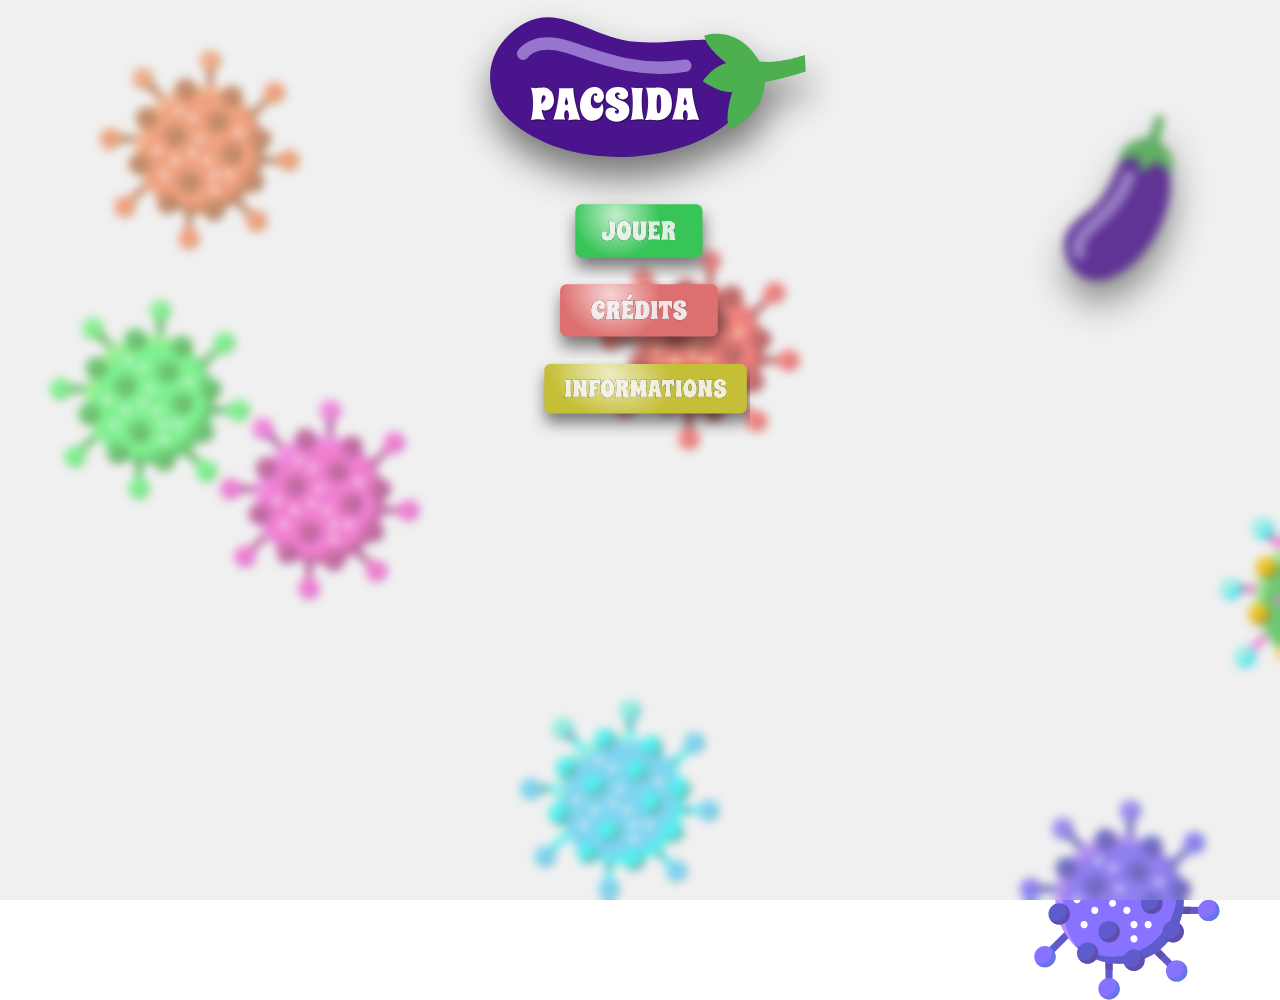
==== index.html @ 89eb6797 "Adding linkedin on credits" ====
<!DOCTYPE html>
<html lang="en">

<head>
    <meta charset="UTF-8" />
    <meta http-equiv="X-UA-Compatible" content="IE=edge" />
    <meta name="viewport" content="width=device-width, initial-scale=1.0" />
    <title>Nuit de l'info 2022</title>
    <script src="scripts/main.js" type="module" defer></script>
    <link rel="stylesheet" href="styles/main.css" />
    <link rel="shortcut icon" type="image/x-icon" href="assets/icon.ico" />
</head>

<div id="background"></div>
<div id="fond"></div>
<img class="imgBack" id="img1" src="assets/ghosts/1.svg"></img>
<img class="imgBack" id="img2" src="assets/ghosts/2.svg"></img>
<img class="imgBack" id="img3" src="assets/ghosts/3.svg"></img>
<img class="imgBack" id="img4" src="assets/ghosts/4.svg"></img>
<img class="imgBack" id="img5" src="assets/ghosts/5.svg"></img>
<img class="imgBack" id="img6" src="assets/ghosts/6.svg"></img>
<img class="imgBack" id="img7" src="assets/ghosts/7.svg"></img>
<img class="imgBack" id="img8" src="assets/ghosts/8.svg"></img>
<img class="imgBack" id="img9" src="assets/pacman.svg"></img>
<div class="capote-container">
    <img class="capote" src="./assets/capoteMenu.svg"></img>
    <img class="capote" src="./assets/capoteMenu.svg"></img>
    <img class="capote" src="./assets/capoteMenu.svg"></img>
</div>
<div class="capote-container second">
    <img class="capote" src="./assets/capoteMenu.svg"></img>
    <img class="capote" src="./assets/capoteMenu.svg"></img>
    <img class="capote" src="./assets/capoteMenu.svg"></img>
</div>
<div id="modal" class="modal">
    <div class="modal-content">
        <div class="modal-header">
            <h2>Modal Header</h2>
            <span class="close" id="close">&times;</span>
        </div>
        <div class="modal-body">
            <p>Some text in the Modal Body</p>
        </div>
    </div>
</div>
<div class="content">
    <canvas id="canvas" width="992" height="672" style="display: none"></canvas>
    <div class="buttons">
        <img src="./assets/menuTitle.svg" id="gameName" />
        <button id="start"></button>
        <button id="settings"></button>
        <button id="infos"></button>
    </div>
</div>
<div class="hidden-images">
    <div id="mobs">
        <img id="sida" src="assets/ghosts/1.svg" />
        <img id="hepatiteB" src="assets/ghosts/2.svg" />
        <img id="herpes" src="assets/ghosts/3.svg" />
        <img id="chlamydiose" src="assets/ghosts/4.svg" />
        <img id="gonorrhee" src="assets/ghosts/5.svg" />
        <img id="syphilis" src="assets/ghosts/6.svg" />
        <img id="papillomavirus" src="assets/ghosts/7.svg" />
    </div>
    <img id="pacman" src="assets/pacman.svg" />
    <img id="wall" src="assets/wall.svg" />
    <img id="emptyCase" src="assets/emptyCase.svg" />
    <img id="pacGum" src="assets/pacGum.svg" />
    <img id="pacmanCapote" src="assets/pacmanCapote.svg" />
</div>
</body>

</html>
---- styles/main.css ----
@font-face {
    font-family: "Main font";
    src: url("../assets/fonts/Inter-VariableFont_slnt,wght.ttf") format("truetype");
}

body,
html {
    height: 100vh;
    width: 100vw;
    overflow-x: hidden;
}

* {
    font-family: "Main font";
}

.hidden-images {
    display: none;
}

#canvas {
    border-radius: 15px;
    background-color: #ede498;
    margin-top: 50px;
}

.content {
    display: flex;
    align-items: center;
    justify-content: center;
    flex-direction: column;
    gap: 2rem;
}

button {
    background-size: cover;
    border: none;
    background-repeat: no-repeat;
    transition: transform 0.2s;
}

button:hover {
    transform: scale(1.1);
}

body {
    margin: 0;
}

.buttons {
    display: flex;
    justify-content: center;
    align-items: center;
    flex-flow: column;
}

img {
    width: 400px;
    margin-bottom: -50px;
}

#start {
    background-image: url("../assets/playButton.svg");
    width: 160px;
    height: 80px;
}

#infos {
    background-image: url("../assets/informationButton.svg");
    width: 220px;
    height: 80px;
}

#settings {
    background-image: url("../assets/settingsButton.svg");
    width: 190px;
    height: 80px;
}

button {
    background-color: transparent;
}

#background {
    opacity: 0;
    z-index: -1;
    height: 100vh;
    width: 100vw;
    background-color: #41414198;
    position: absolute;
    top: 0;
    left: 0;
    transition: opacity 0.2s, z-index 0.2s;
}

#background.show {
    opacity: 1;
    z-index: 1;
}

/* modal */
.modal {
    opacity: 0;
    z-index: -1;
    position: absolute;
    top: -100px;
    left: 50%;
    transform: translate(-50%, 0%);
    border-radius: 15px;
    border: 2px solid #C5BF38;
    background-color: white;
    padding: 2rem;
    display: flex;
    flex-direction: column;
    align-items: center;
    justify-content: center;
    gap: 2rem;
    width: 60vw;
    transition: opacity 0.8s, z-index 0.2s, top 0.8s;
}

.modal-content {
    display: flex;
    flex-direction: column;
    align-items: center;
    justify-content: center;
    gap: 1rem;
}

.modal-header {
    display: flex;
    justify-content: space-between;
    align-items: center;
    width: 100%;
    position: relative;
}

.close {
    width: 30px;
    height: 30px;
    background-color: transparent;
    border: none;
    cursor: pointer;
    position: absolute;
    top: 0;
    right: 0;
    font-size: 3rem;
}

.modal.show {
    opacity: 1;
    z-index: 3;
    top: 150px;
}

.capote {
    width: 50px;
    position: relative;
    transition: left 0.8s;
}

.capote:nth-child(1) {
    left: -50px;
}

.capote:nth-child(2) {
    left: -100px;
}

.capote:nth-child(3) {
    left: -150px;
}

.capote.active {
    left: 0;
}

.capote-container {
    transform: rotate(90deg);
    transform-origin: top left;
    display: flex;
    position: absolute;
    top: 0;
    left: 30%;
    z-index: 2;
}

.capote-container.second {
    left: 75%;
}

.imgBack {
    position: absolute;
    top: 0;
    left: 0;
    width: 200px;
    z-index: -2;
}

#fond {
    backdrop-filter: blur(5px);
    background-color: rgba(182, 182, 182, 0.2);
    position: absolute;
    width: 100vw;
    height: 100vh;
    z-index: -1;
}

#img1 {
    top: 50px;
    left: 100px;
    animation-delay: -50ms;
}

#img2 {
    top: 300px;
    left: 50px;
    animation-delay: 5000ms;
}

#img3 {
    top: 250px;
    left: 600px;
    animation-delay: -1240ms;
}

#img4 {
    top: 400px;
    left: 220px;
    animation-delay: 1000ms;
}

#img5 {
    top: 800px;
    left: 1020px;
    animation-delay: 1000ms;
}

#img6 {
    top: 500px;
    left: 1220px;
    animation-delay: 1000ms;
}

#img7 {
    top: 700px;
    left: 520px;
    animation-delay: 1000ms;
}

#img8 {
    top: 200px;
    left: 1420px;
    animation-delay: 1000ms;
}

#img9 {
    top: 100px;
    left: 1020px;
    animation-delay: 1000ms;
}



.imgBack {
    animation: moove 22s linear infinite;
    transform-origin: 50% 50%
}

@keyframes moove {
    0% {
        transform: translateX(-50px)
    }

    25% {
        transform: translateY(100px)
    }

    50% {
        transform: translateX(100px)
    }

    75% {
        transform: translateY(-100px)
    }

    100% {
        transform: translateX(-50px)
    }
}
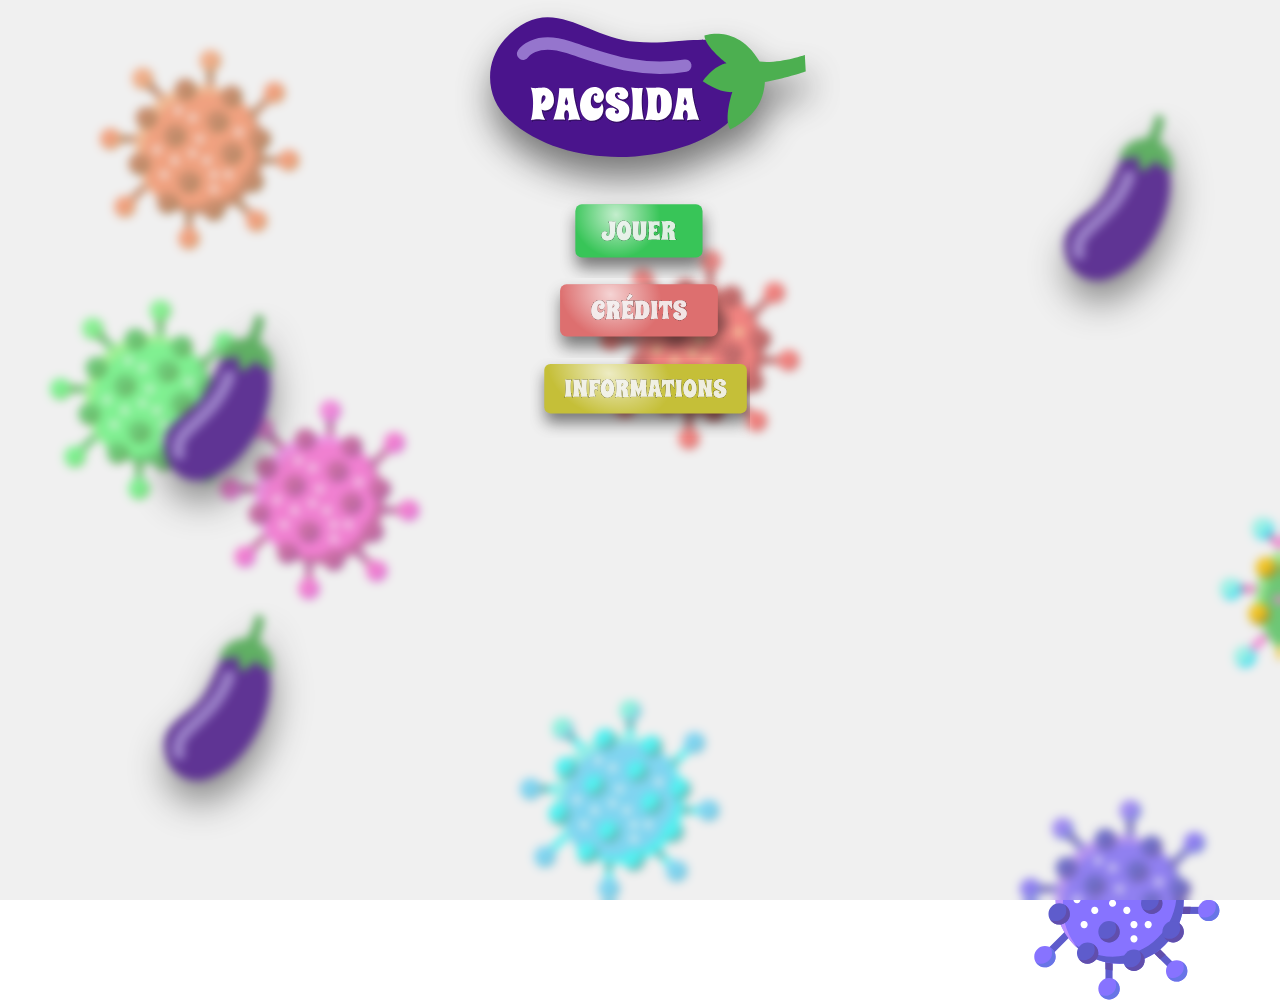
==== commit f5354fcc: "Solving conflicts" ====
--- a/index.html
+++ b/index.html
@@ -22,6 +22,9 @@
 <img class="imgBack" id="img7" src="assets/ghosts/7.svg"></img>
 <img class="imgBack" id="img8" src="assets/ghosts/8.svg"></img>
 <img class="imgBack" id="img9" src="assets/pacman.svg"></img>
+<img class="imgBack" id="img10" src="assets/pacman.svg"></img>
+<img class="imgBack" id="img11" src="assets/pacman.svg"></img>
+<img class="imgBack" id="img12" src="assets/pacman.svg"></img>
 <div class="capote-container">
     <img class="capote" src="./assets/capoteMenu.svg"></img>
     <img class="capote" src="./assets/capoteMenu.svg"></img>
--- a/styles/main.css
+++ b/styles/main.css
@@ -1,290 +1,307 @@
 @font-face {
-    font-family: "Main font";
-    src: url("../assets/fonts/Inter-VariableFont_slnt,wght.ttf") format("truetype");
+  font-family: "Main font";
+  src: url("../assets/fonts/Inter-VariableFont_slnt,wght.ttf")
+    format("truetype");
 }
 
 body,
 html {
-    height: 100vh;
-    width: 100vw;
-    overflow-x: hidden;
+  height: 100vh;
+  width: 100vw;
+  overflow-x: hidden;
 }
 
 * {
-    font-family: "Main font";
+  font-family: "Main font";
 }
 
 .hidden-images {
-    display: none;
+  display: none;
 }
 
 #canvas {
-    border-radius: 15px;
-    background-color: #ede498;
-    margin-top: 50px;
+  border-radius: 15px;
+  background-color: #ede498;
+  margin-top: 50px;
 }
 
 .content {
-    display: flex;
-    align-items: center;
-    justify-content: center;
-    flex-direction: column;
-    gap: 2rem;
+  display: flex;
+  align-items: center;
+  justify-content: center;
+  flex-direction: column;
+  gap: 2rem;
 }
 
 button {
-    background-size: cover;
-    border: none;
-    background-repeat: no-repeat;
-    transition: transform 0.2s;
+  background-size: cover;
+  border: none;
+  background-repeat: no-repeat;
+  transition: transform 0.2s;
 }
 
 button:hover {
-    transform: scale(1.1);
+  transform: scale(1.1);
 }
 
 body {
-    margin: 0;
+  margin: 0;
 }
 
 .buttons {
-    display: flex;
-    justify-content: center;
-    align-items: center;
-    flex-flow: column;
+  display: flex;
+  justify-content: center;
+  align-items: center;
+  flex-flow: column;
 }
 
 img {
-    width: 400px;
-    margin-bottom: -50px;
+  width: 400px;
+  margin-bottom: -50px;
 }
 
 #start {
-    background-image: url("../assets/playButton.svg");
-    width: 160px;
-    height: 80px;
+  background-image: url("../assets/playButton.svg");
+  width: 160px;
+  height: 80px;
 }
 
 #infos {
-    background-image: url("../assets/informationButton.svg");
-    width: 220px;
-    height: 80px;
+  background-image: url("../assets/informationButton.svg");
+  width: 220px;
+  height: 80px;
 }
 
 #settings {
-    background-image: url("../assets/settingsButton.svg");
-    width: 190px;
-    height: 80px;
+  background-image: url("../assets/settingsButton.svg");
+  width: 190px;
+  height: 80px;
 }
 
 button {
-    background-color: transparent;
+  background-color: transparent;
 }
 
 #background {
-    opacity: 0;
-    z-index: -1;
-    height: 100vh;
-    width: 100vw;
-    background-color: #41414198;
-    position: absolute;
-    top: 0;
-    left: 0;
-    transition: opacity 0.2s, z-index 0.2s;
+  opacity: 0;
+  z-index: -1;
+  height: 100vh;
+  width: 100vw;
+  background-color: #41414198;
+  position: absolute;
+  top: 0;
+  left: 0;
+  transition: opacity 0.2s, z-index 0.2s;
 }
 
 #background.show {
-    opacity: 1;
-    z-index: 1;
+  opacity: 1;
+  z-index: 1;
 }
 
 /* modal */
 .modal {
-    opacity: 0;
-    z-index: -1;
-    position: absolute;
-    top: -100px;
-    left: 50%;
-    transform: translate(-50%, 0%);
-    border-radius: 15px;
-    border: 2px solid #C5BF38;
-    background-color: white;
-    padding: 2rem;
-    display: flex;
-    flex-direction: column;
-    align-items: center;
-    justify-content: center;
-    gap: 2rem;
-    width: 60vw;
-    transition: opacity 0.8s, z-index 0.2s, top 0.8s;
+  opacity: 0;
+  z-index: -1;
+  position: absolute;
+  top: -100px;
+  left: 50%;
+  transform: translate(-50%, 0%);
+  border-radius: 15px;
+  border: 2px solid #c5bf38;
+  background-color: white;
+  padding: 2rem;
+  display: flex;
+  flex-direction: column;
+  align-items: center;
+  justify-content: center;
+  gap: 2rem;
+  width: 60vw;
+  transition: opacity 0.8s, z-index 0.2s, top 0.8s;
 }
 
 .modal-content {
-    display: flex;
-    flex-direction: column;
-    align-items: center;
-    justify-content: center;
-    gap: 1rem;
+  display: flex;
+  flex-direction: column;
+  align-items: center;
+  justify-content: center;
+  gap: 1rem;
 }
 
 .modal-header {
-    display: flex;
-    justify-content: space-between;
-    align-items: center;
-    width: 100%;
-    position: relative;
+  display: flex;
+  justify-content: space-between;
+  align-items: center;
+  width: 100%;
+  position: relative;
 }
 
 .close {
-    width: 30px;
-    height: 30px;
-    background-color: transparent;
-    border: none;
-    cursor: pointer;
-    position: absolute;
-    top: 0;
-    right: 0;
-    font-size: 3rem;
+  width: 30px;
+  height: 30px;
+  background-color: transparent;
+  border: none;
+  cursor: pointer;
+  position: absolute;
+  top: 0;
+  right: 0;
+  font-size: 3rem;
 }
 
 .modal.show {
-    opacity: 1;
-    z-index: 3;
-    top: 150px;
+  opacity: 1;
+  z-index: 3;
+  top: 150px;
 }
 
 .capote {
-    width: 50px;
-    position: relative;
-    transition: left 0.8s;
+  width: 50px;
+  position: relative;
+  transition: left 0.8s;
 }
 
 .capote:nth-child(1) {
-    left: -50px;
+  left: -50px;
 }
 
 .capote:nth-child(2) {
-    left: -100px;
+  left: -100px;
 }
 
 .capote:nth-child(3) {
-    left: -150px;
+  left: -150px;
 }
 
 .capote.active {
-    left: 0;
+  left: 0;
 }
 
 .capote-container {
-    transform: rotate(90deg);
-    transform-origin: top left;
-    display: flex;
-    position: absolute;
-    top: 0;
-    left: 30%;
-    z-index: 2;
+  transform: rotate(90deg);
+  transform-origin: top left;
+  display: flex;
+  position: absolute;
+  top: 0;
+  left: 30%;
+  z-index: 2;
 }
 
 .capote-container.second {
-    left: 75%;
+  left: 75%;
 }
 
 .imgBack {
-    position: absolute;
-    top: 0;
-    left: 0;
-    width: 200px;
-    z-index: -2;
+  position: absolute;
+  top: 0;
+  left: 0;
+  width: 200px;
+  z-index: -2;
 }
 
 #fond {
-    backdrop-filter: blur(5px);
-    background-color: rgba(182, 182, 182, 0.2);
-    position: absolute;
-    width: 100vw;
-    height: 100vh;
-    z-index: -1;
+  backdrop-filter: blur(5px);
+  background-color: rgba(182, 182, 182, 0.2);
+  position: absolute;
+  width: 100vw;
+  height: 100vh;
+  z-index: -1;
 }
 
 #img1 {
-    top: 50px;
-    left: 100px;
-    animation-delay: -50ms;
+  top: 50px;
+  left: 100px;
+  animation-delay: -50ms;
 }
 
 #img2 {
-    top: 300px;
-    left: 50px;
-    animation-delay: 5000ms;
+  top: 300px;
+  left: 50px;
+  animation-delay: 5000ms;
 }
 
 #img3 {
-    top: 250px;
-    left: 600px;
-    animation-delay: -1240ms;
+  top: 250px;
+  left: 600px;
+  animation-delay: -1240ms;
 }
 
 #img4 {
-    top: 400px;
-    left: 220px;
-    animation-delay: 1000ms;
+  top: 400px;
+  left: 220px;
+  animation-delay: 1000ms;
 }
 
 #img5 {
-    top: 800px;
-    left: 1020px;
-    animation-delay: 1000ms;
+  top: 800px;
+  left: 1020px;
+  animation-delay: 1000ms;
 }
 
 #img6 {
-    top: 500px;
-    left: 1220px;
-    animation-delay: 1000ms;
+  top: 500px;
+  left: 1220px;
+  animation-delay: 1000ms;
 }
 
 #img7 {
-    top: 700px;
-    left: 520px;
-    animation-delay: 1000ms;
+  top: 700px;
+  left: 520px;
+  animation-delay: 1000ms;
 }
 
 #img8 {
-    top: 200px;
-    left: 1420px;
-    animation-delay: 1000ms;
+  top: 200px;
+  left: 1420px;
+  animation-delay: 1000ms;
 }
 
 #img9 {
-    top: 100px;
-    left: 1020px;
-    animation-delay: 1000ms;
-}
-
-
+  top: 100px;
+  left: 1020px;
+  animation-delay: 1000ms;
+}
+
+#img10 {
+  top: 600px;
+  left: 120px;
+  animation-delay: 1000ms;
+}
+
+#img11 {
+  top: 20px;
+  left: 2020px;
+  animation-delay: 1000ms;
+}
+
+#img12 {
+  top: 300px;
+  left: 120px;
+  animation-delay: 1000ms;
+}
 
 .imgBack {
-    animation: moove 22s linear infinite;
-    transform-origin: 50% 50%
+  animation: moove 22s linear infinite;
+  transform-origin: 50% 50%;
 }
 
 @keyframes moove {
-    0% {
-        transform: translateX(-50px)
-    }
-
-    25% {
-        transform: translateY(100px)
-    }
-
-    50% {
-        transform: translateX(100px)
-    }
-
-    75% {
-        transform: translateY(-100px)
-    }
-
-    100% {
-        transform: translateX(-50px)
-    }
-}+  0% {
+    transform: translateX(-50px);
+  }
+
+  25% {
+    transform: translateY(100px);
+  }
+
+  50% {
+    transform: translateX(100px);
+  }
+
+  75% {
+    transform: translateY(-100px);
+  }
+
+  100% {
+    transform: translateX(-50px);
+  }
+}
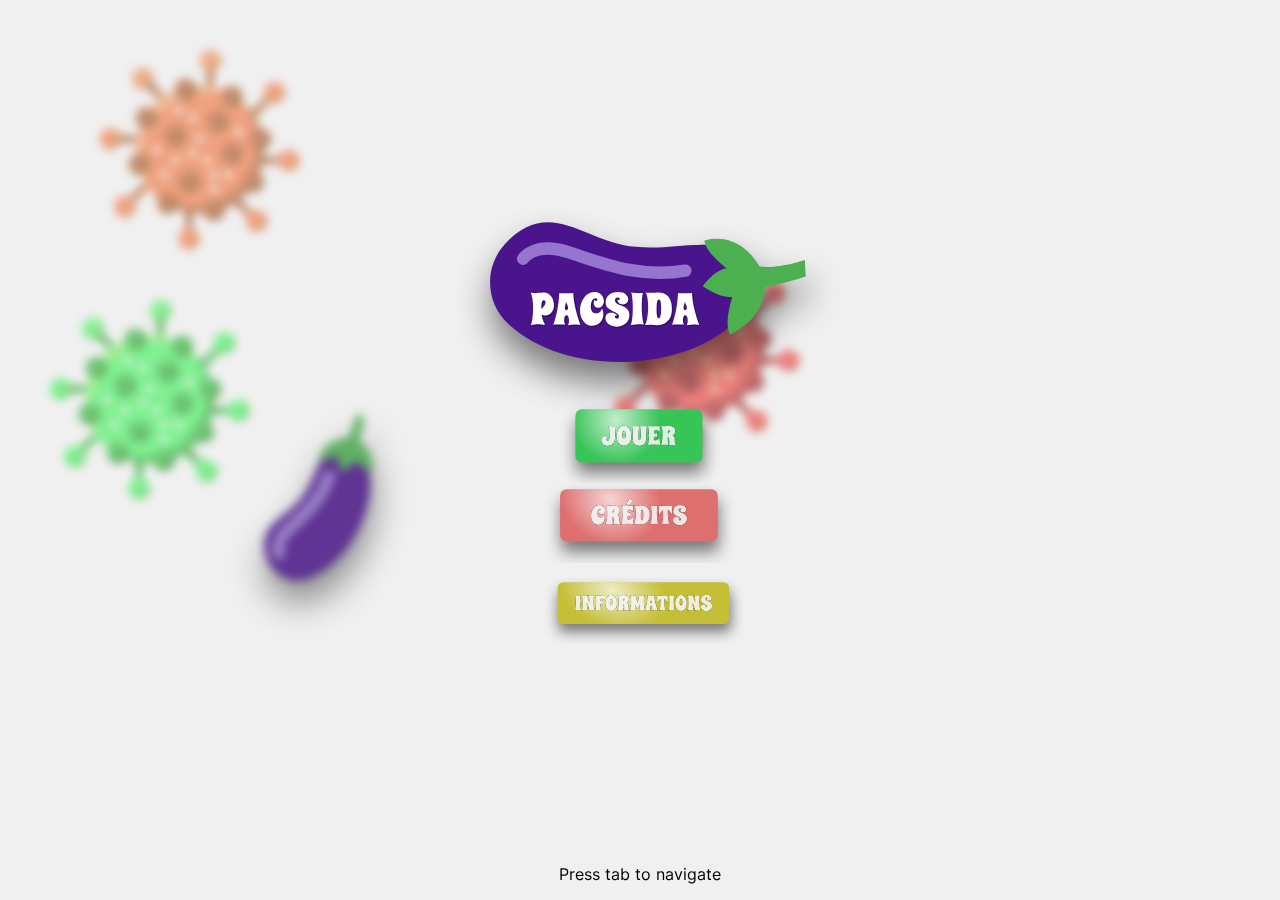
==== commit d40a2cf6: "upgrade for everyone" ====
--- a/index.html
+++ b/index.html
@@ -8,69 +8,66 @@
     <title>Nuit de l'info 2022</title>
     <script src="scripts/main.js" type="module" defer></script>
     <link rel="stylesheet" href="styles/main.css" />
-    <link rel="shortcut icon" type="image/x-icon" href="assets/icon.ico" />
 </head>
 
-<div id="background"></div>
-<div id="fond"></div>
-<img class="imgBack" id="img1" src="assets/ghosts/1.svg"></img>
-<img class="imgBack" id="img2" src="assets/ghosts/2.svg"></img>
-<img class="imgBack" id="img3" src="assets/ghosts/3.svg"></img>
-<img class="imgBack" id="img4" src="assets/ghosts/4.svg"></img>
-<img class="imgBack" id="img5" src="assets/ghosts/5.svg"></img>
-<img class="imgBack" id="img6" src="assets/ghosts/6.svg"></img>
-<img class="imgBack" id="img7" src="assets/ghosts/7.svg"></img>
-<img class="imgBack" id="img8" src="assets/ghosts/8.svg"></img>
-<img class="imgBack" id="img9" src="assets/pacman.svg"></img>
-<img class="imgBack" id="img10" src="assets/pacman.svg"></img>
-<img class="imgBack" id="img11" src="assets/pacman.svg"></img>
-<img class="imgBack" id="img12" src="assets/pacman.svg"></img>
-<div class="capote-container">
-    <img class="capote" src="./assets/capoteMenu.svg"></img>
-    <img class="capote" src="./assets/capoteMenu.svg"></img>
-    <img class="capote" src="./assets/capoteMenu.svg"></img>
-</div>
-<div class="capote-container second">
-    <img class="capote" src="./assets/capoteMenu.svg"></img>
-    <img class="capote" src="./assets/capoteMenu.svg"></img>
-    <img class="capote" src="./assets/capoteMenu.svg"></img>
-</div>
-<div id="modal" class="modal">
-    <div class="modal-content">
-        <div class="modal-header">
-            <h2>Modal Header</h2>
-            <span class="close" id="close">&times;</span>
-        </div>
-        <div class="modal-body">
-            <p>Some text in the Modal Body</p>
+<body>
+
+    <div id="background"></div>
+    <div id="fond"></div>
+    <img class="imgBack" id="img1" src="assets/ghosts/1.svg"></img>
+    <img class="imgBack" id="img2" src="assets/ghosts/2.svg"></img>
+    <img class="imgBack" id="img3" src="assets/ghosts/3.svg"></img>
+    <img class="imgBack" id="img4" src="assets/pacman.svg"></img>
+    <div class="capote-container">
+        <img class="capote" src="./assets/capoteMenu.svg"></img>
+        <img class="capote" src="./assets/capoteMenu.svg"></img>
+        <img class="capote" src="./assets/capoteMenu.svg"></img>
+    </div>
+    <div class="capote-container second">
+        <img class="capote" src="./assets/capoteMenu.svg"></img>
+        <img class="capote" src="./assets/capoteMenu.svg"></img>
+        <img class="capote" src="./assets/capoteMenu.svg"></img>
+    </div>
+    <div id="modal" class="modal">
+        <div class="modal-content">
+            <div class="modal-header">
+                <h2 id="gameOver">Game Over!</h2>
+                <h2>Modal Header</h2>
+                <span class="close" id="close" tabindex="0">&times;</span>
+            </div>
+            <div class="modal-body">
+                <p>Some text in the Modal Body</p>
+            </div>
         </div>
     </div>
-</div>
-<div class="content">
-    <canvas id="canvas" width="992" height="672" style="display: none"></canvas>
-    <div class="buttons">
-        <img src="./assets/menuTitle.svg" id="gameName" />
-        <button id="start"></button>
-        <button id="settings"></button>
-        <button id="infos"></button>
+    <div class="content">
+        <canvas id="canvas" width="992" height="672" style="display: none"></canvas>
+        <div class="buttons">
+            <img src="./assets/menuTitle.svg" id="gameName" />
+            <button id="start"></button>
+            <button id="credit"></button>
+            <button id="infos"></button>
+        </div>
     </div>
-</div>
-<div class="hidden-images">
-    <div id="mobs">
-        <img id="sida" src="assets/ghosts/1.svg" />
-        <img id="hepatiteB" src="assets/ghosts/2.svg" />
-        <img id="herpes" src="assets/ghosts/3.svg" />
-        <img id="chlamydiose" src="assets/ghosts/4.svg" />
-        <img id="gonorrhee" src="assets/ghosts/5.svg" />
-        <img id="syphilis" src="assets/ghosts/6.svg" />
-        <img id="papillomavirus" src="assets/ghosts/7.svg" />
+    <div class="hidden-images">
+        <div id="mobs">
+            <img id="sida" src="assets/ghosts/1.svg" />
+            <img id="hepatiteB" src="assets/ghosts/2.svg" />
+            <img id="herpes" src="assets/ghosts/3.svg" />
+            <img id="chlamydiose" src="assets/ghosts/4.svg" />
+            <img id="gonorrhee" src="assets/ghosts/5.svg" />
+            <img id="syphilis" src="assets/ghosts/6.svg" />
+            <img id="papillomavirus" src="assets/ghosts/7.svg" />
+        </div>
+        <img id="pacman" src="assets/pacman.svg" />
+        <img id="wall" src="assets/wall.svg" />
+        <img id="emptyCase" src="assets/emptyCase.svg" />
+        <img id="pacGum" src="assets/pacGum.svg" />
+        <img id="pacmanCapote" src="assets/pacmanCapote.svg" />
     </div>
-    <img id="pacman" src="assets/pacman.svg" />
-    <img id="wall" src="assets/wall.svg" />
-    <img id="emptyCase" src="assets/emptyCase.svg" />
-    <img id="pacGum" src="assets/pacGum.svg" />
-    <img id="pacmanCapote" src="assets/pacmanCapote.svg" />
-</div>
+    <footer>
+        <p>Press tab to navigate</p>
+    </footer>
 </body>
 
 </html>--- a/styles/main.css
+++ b/styles/main.css
@@ -1,307 +1,307 @@
 @font-face {
-  font-family: "Main font";
-  src: url("../assets/fonts/Inter-VariableFont_slnt,wght.ttf")
-    format("truetype");
+    font-family: "Main font";
+    src: url("../assets/fonts/Inter-VariableFont_slnt,wght.ttf") format("truetype");
 }
 
 body,
 html {
-  height: 100vh;
-  width: 100vw;
-  overflow-x: hidden;
+    height: 100vh;
+    width: 100vw;
+    overflow-x: hidden;
+    overflow-y: hidden;
 }
 
 * {
-  font-family: "Main font";
+    font-family: "Main font";
 }
 
 .hidden-images {
-  display: none;
+    display: none;
 }
 
 #canvas {
-  border-radius: 15px;
-  background-color: #ede498;
-  margin-top: 50px;
+    border-radius: 15px;
+    background-color: #ede498;
+    margin-top: 50px;
 }
 
 .content {
-  display: flex;
-  align-items: center;
-  justify-content: center;
-  flex-direction: column;
-  gap: 2rem;
+    display: flex;
+    align-items: center;
+    justify-content: center;
+    flex-direction: column;
+    gap: 2rem;
 }
 
 button {
-  background-size: cover;
-  border: none;
-  background-repeat: no-repeat;
-  transition: transform 0.2s;
+    background-size: cover;
+    border: none;
+    background-repeat: no-repeat;
+    transition: transform 0.2s;
 }
 
 button:hover {
-  transform: scale(1.1);
+    transform: scale(1.1);
+}
+
+button:focus {
+    outline: none;
+    transform: scale(1.1);
 }
 
 body {
-  margin: 0;
+    margin: 0;
+    display: flex;
+    flex-flow: column;
+}
+
+.content {
+    flex-grow: 1;
+}
+
+footer {
+    display: flex;
+    justify-content: center;
+}
+
+footer p {
+    animation-name: boucle;
+    animation-duration: 2s;
+    animation-iteration-count: infinite;
+}
+
+@keyframes boucle {
+    0% {
+        transform: scale(1)
+    }
+
+    50% {
+        transform: scale(1.2)
+    }
+
+    100% {
+        transform: scale(1)
+    }
 }
 
 .buttons {
-  display: flex;
-  justify-content: center;
-  align-items: center;
-  flex-flow: column;
+    display: flex;
+    justify-content: center;
+    align-items: center;
+    flex-flow: column;
 }
 
 img {
-  width: 400px;
-  margin-bottom: -50px;
+    width: 400px;
+    margin-bottom: -50px;
 }
 
 #start {
-  background-image: url("../assets/playButton.svg");
-  width: 160px;
-  height: 80px;
+    background-image: url("../assets/playButton.svg");
+    width: 160px;
+    height: 80px;
 }
 
 #infos {
-  background-image: url("../assets/informationButton.svg");
-  width: 220px;
-  height: 80px;
-}
-
-#settings {
-  background-image: url("../assets/settingsButton.svg");
-  width: 190px;
-  height: 80px;
+    background-image: url("../assets/informationButton.svg");
+    width: 220px;
+    height: 80px;
+}
+
+#credit {
+    background-image: url("../assets/settingsButton.svg");
+    width: 190px;
+    height: 80px;
 }
 
 button {
-  background-color: transparent;
+    background-color: transparent;
 }
 
 #background {
-  opacity: 0;
-  z-index: -1;
-  height: 100vh;
-  width: 100vw;
-  background-color: #41414198;
-  position: absolute;
-  top: 0;
-  left: 0;
-  transition: opacity 0.2s, z-index 0.2s;
+    opacity: 0;
+    z-index: -1;
+    height: 100vh;
+    width: 100vw;
+    background-color: #41414198;
+    position: absolute;
+    top: 0;
+    left: 0;
+    transition: opacity 0.2s, z-index 0.2s;
 }
 
 #background.show {
-  opacity: 1;
-  z-index: 1;
+    opacity: 1;
+    z-index: 1;
 }
 
 /* modal */
 .modal {
-  opacity: 0;
-  z-index: -1;
-  position: absolute;
-  top: -100px;
-  left: 50%;
-  transform: translate(-50%, 0%);
-  border-radius: 15px;
-  border: 2px solid #c5bf38;
-  background-color: white;
-  padding: 2rem;
-  display: flex;
-  flex-direction: column;
-  align-items: center;
-  justify-content: center;
-  gap: 2rem;
-  width: 60vw;
-  transition: opacity 0.8s, z-index 0.2s, top 0.8s;
+    opacity: 0;
+    z-index: -1;
+    position: absolute;
+    top: -100px;
+    left: 50%;
+    transform: translate(-50%, 0%);
+    border-radius: 15px;
+    border: 2px solid #C5BF38;
+    background-color: white;
+    padding: 2rem;
+    display: flex;
+    flex-direction: column;
+    align-items: center;
+    justify-content: center;
+    gap: 2rem;
+    width: 60vw;
+    transition: opacity 0.8s, z-index 0.2s, top 0.8s;
 }
 
 .modal-content {
-  display: flex;
-  flex-direction: column;
-  align-items: center;
-  justify-content: center;
-  gap: 1rem;
+    display: flex;
+    flex-direction: column;
+    align-items: center;
+    justify-content: center;
+    gap: 1rem;
 }
 
 .modal-header {
-  display: flex;
-  justify-content: space-between;
-  align-items: center;
-  width: 100%;
-  position: relative;
+    display: flex;
+    flex-flow: column;
+    align-items: center;
+    width: 100%;
+    position: relative;
+}
+
+#gameOver {
+    color: red;
+    font-size: 2rem;
 }
 
 .close {
-  width: 30px;
-  height: 30px;
-  background-color: transparent;
-  border: none;
-  cursor: pointer;
-  position: absolute;
-  top: 0;
-  right: 0;
-  font-size: 3rem;
+    width: 30px;
+    height: 30px;
+    background-color: transparent;
+    border: none;
+    cursor: pointer;
+    position: absolute;
+    top: 0;
+    right: 0;
+    font-size: 3rem;
+    transition: transform 0.2s;
+}
+
+.close:focus,
+.close:hover {
+    outline: none;
+    transform: scale(1.1);
 }
 
 .modal.show {
-  opacity: 1;
-  z-index: 3;
-  top: 150px;
+    opacity: 1;
+    z-index: 3;
+    top: 150px;
 }
 
 .capote {
-  width: 50px;
-  position: relative;
-  transition: left 0.8s;
+    width: 50px;
+    position: relative;
+    transition: left 0.8s;
 }
 
 .capote:nth-child(1) {
-  left: -50px;
+    left: -50px;
 }
 
 .capote:nth-child(2) {
-  left: -100px;
+    left: -100px;
 }
 
 .capote:nth-child(3) {
-  left: -150px;
+    left: -150px;
 }
 
 .capote.active {
-  left: 0;
+    left: 0;
 }
 
 .capote-container {
-  transform: rotate(90deg);
-  transform-origin: top left;
-  display: flex;
-  position: absolute;
-  top: 0;
-  left: 30%;
-  z-index: 2;
+    transform: rotate(90deg);
+    transform-origin: top left;
+    display: flex;
+    position: absolute;
+    top: 0;
+    left: 30%;
+    z-index: 2;
 }
 
 .capote-container.second {
-  left: 75%;
+    left: 75%;
 }
 
 .imgBack {
-  position: absolute;
-  top: 0;
-  left: 0;
-  width: 200px;
-  z-index: -2;
+    position: absolute;
+    top: 0;
+    left: 0;
+    width: 200px;
+    z-index: -2;
 }
 
 #fond {
-  backdrop-filter: blur(5px);
-  background-color: rgba(182, 182, 182, 0.2);
-  position: absolute;
-  width: 100vw;
-  height: 100vh;
-  z-index: -1;
+    backdrop-filter: blur(5px);
+    background-color: rgba(182, 182, 182, 0.2);
+    position: absolute;
+    width: 100vw;
+    height: 100vh;
+    z-index: -1;
 }
 
 #img1 {
-  top: 50px;
-  left: 100px;
-  animation-delay: -50ms;
+    top: 50px;
+    left: 100px;
+    animation-delay: -50ms;
 }
 
 #img2 {
-  top: 300px;
-  left: 50px;
-  animation-delay: 5000ms;
+    top: 300px;
+    left: 50px;
+    animation-delay: 5000ms;
 }
 
 #img3 {
-  top: 250px;
-  left: 600px;
-  animation-delay: -1240ms;
+    top: 250px;
+    left: 600px;
+    animation-delay: -1240ms;
 }
 
 #img4 {
-  top: 400px;
-  left: 220px;
-  animation-delay: 1000ms;
-}
-
-#img5 {
-  top: 800px;
-  left: 1020px;
-  animation-delay: 1000ms;
-}
-
-#img6 {
-  top: 500px;
-  left: 1220px;
-  animation-delay: 1000ms;
-}
-
-#img7 {
-  top: 700px;
-  left: 520px;
-  animation-delay: 1000ms;
-}
-
-#img8 {
-  top: 200px;
-  left: 1420px;
-  animation-delay: 1000ms;
-}
-
-#img9 {
-  top: 100px;
-  left: 1020px;
-  animation-delay: 1000ms;
-}
-
-#img10 {
-  top: 600px;
-  left: 120px;
-  animation-delay: 1000ms;
-}
-
-#img11 {
-  top: 20px;
-  left: 2020px;
-  animation-delay: 1000ms;
-}
-
-#img12 {
-  top: 300px;
-  left: 120px;
-  animation-delay: 1000ms;
+    top: 400px;
+    left: 220px;
+    animation-delay: 1000ms;
 }
 
 .imgBack {
-  animation: moove 22s linear infinite;
-  transform-origin: 50% 50%;
+    animation: moove 22s linear infinite;
+    transform-origin: 50% 50%
 }
 
 @keyframes moove {
-  0% {
-    transform: translateX(-50px);
-  }
-
-  25% {
-    transform: translateY(100px);
-  }
-
-  50% {
-    transform: translateX(100px);
-  }
-
-  75% {
-    transform: translateY(-100px);
-  }
-
-  100% {
-    transform: translateX(-50px);
-  }
-}
+    0% {
+        transform: translateX(-50px)
+    }
+
+    25% {
+        transform: translateY(100px)
+    }
+
+    50% {
+        transform: translateX(100px)
+    }
+
+    75% {
+        transform: translateY(-100px)
+    }
+
+    100% {
+        transform: translateX(-50px)
+    }
+}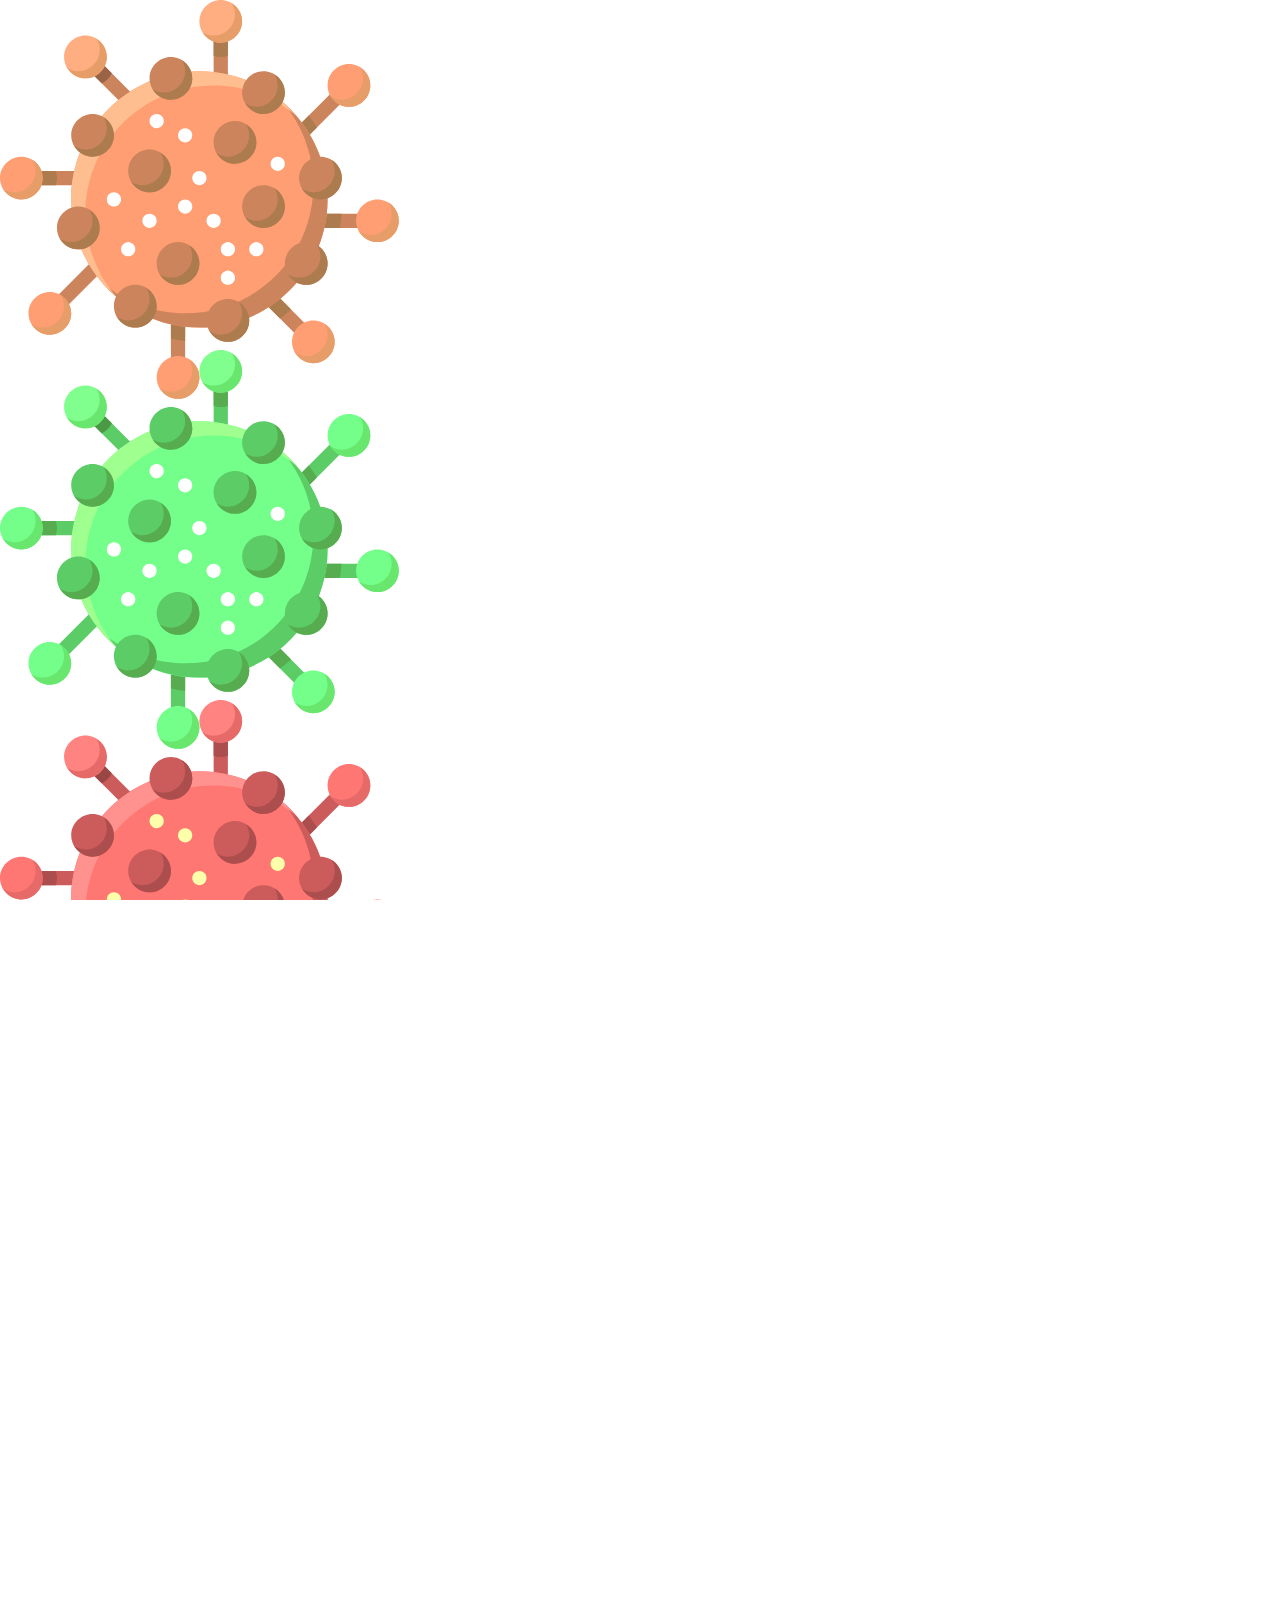
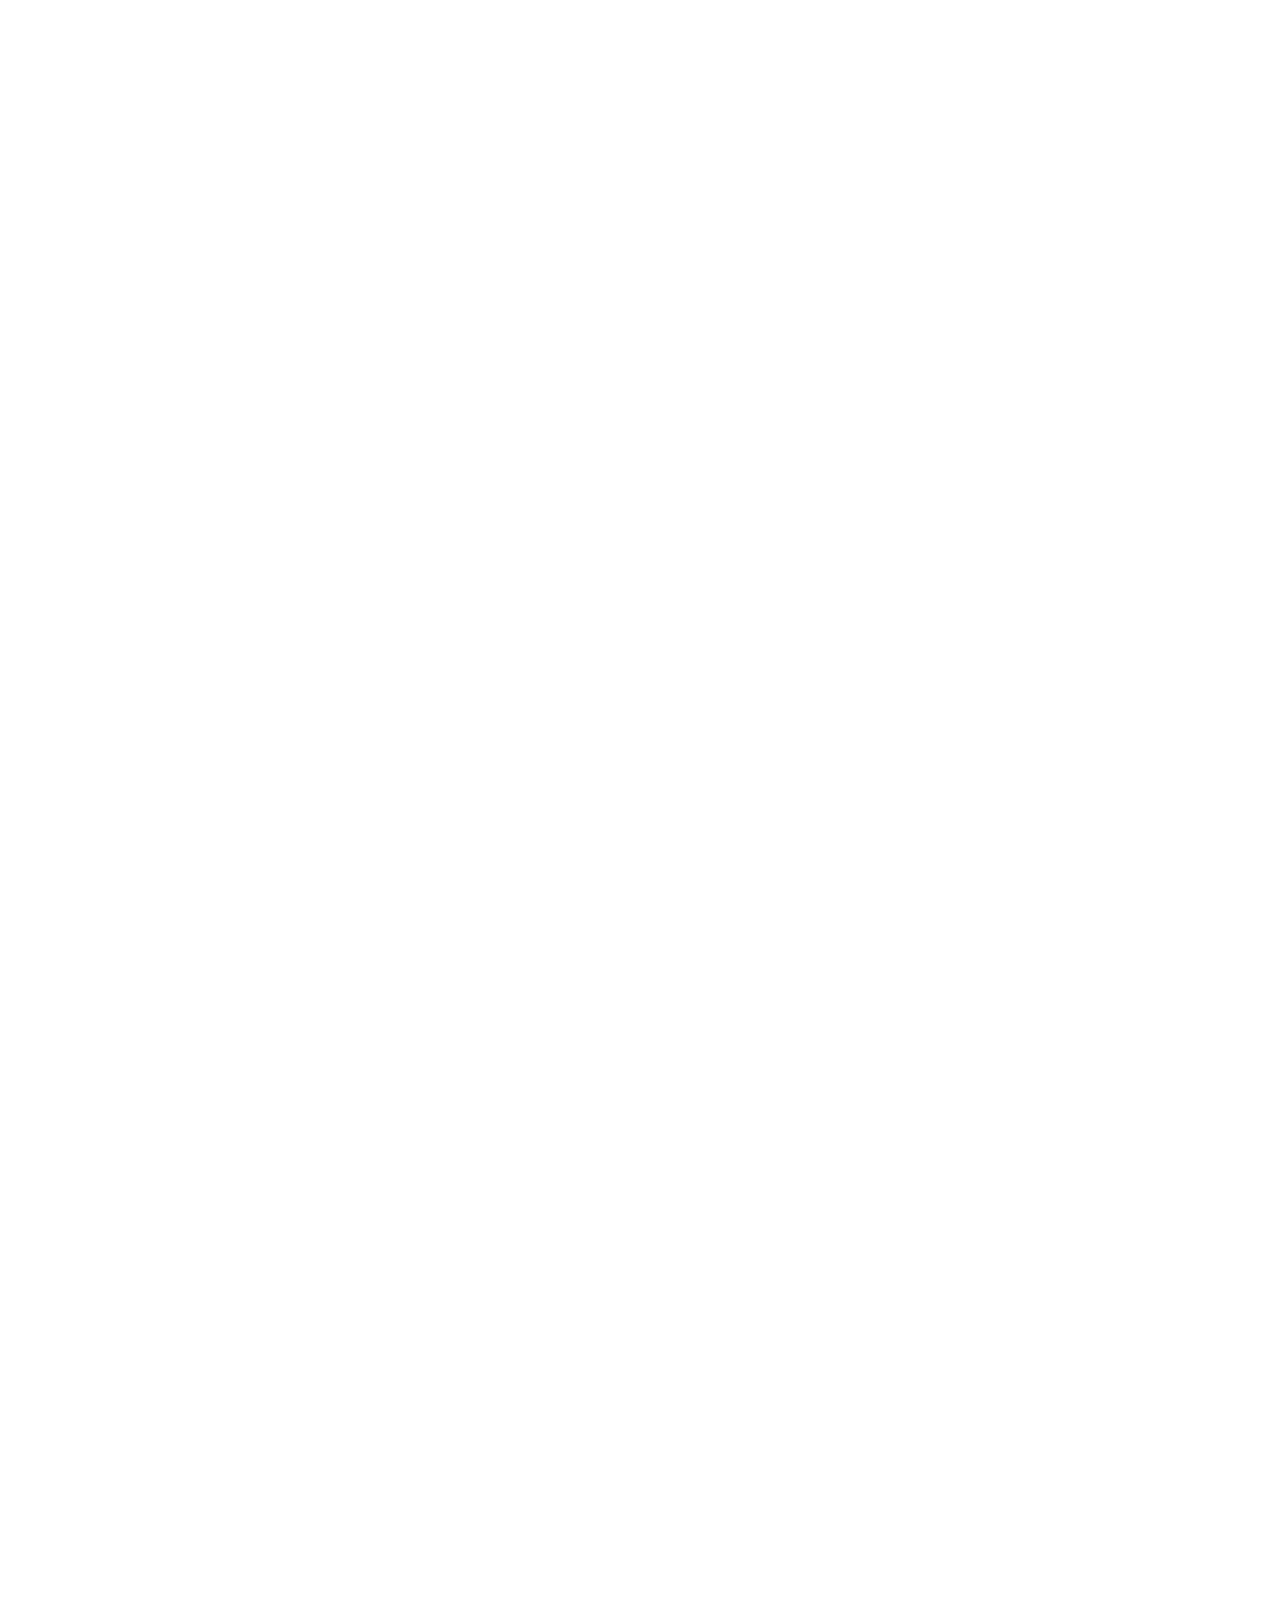
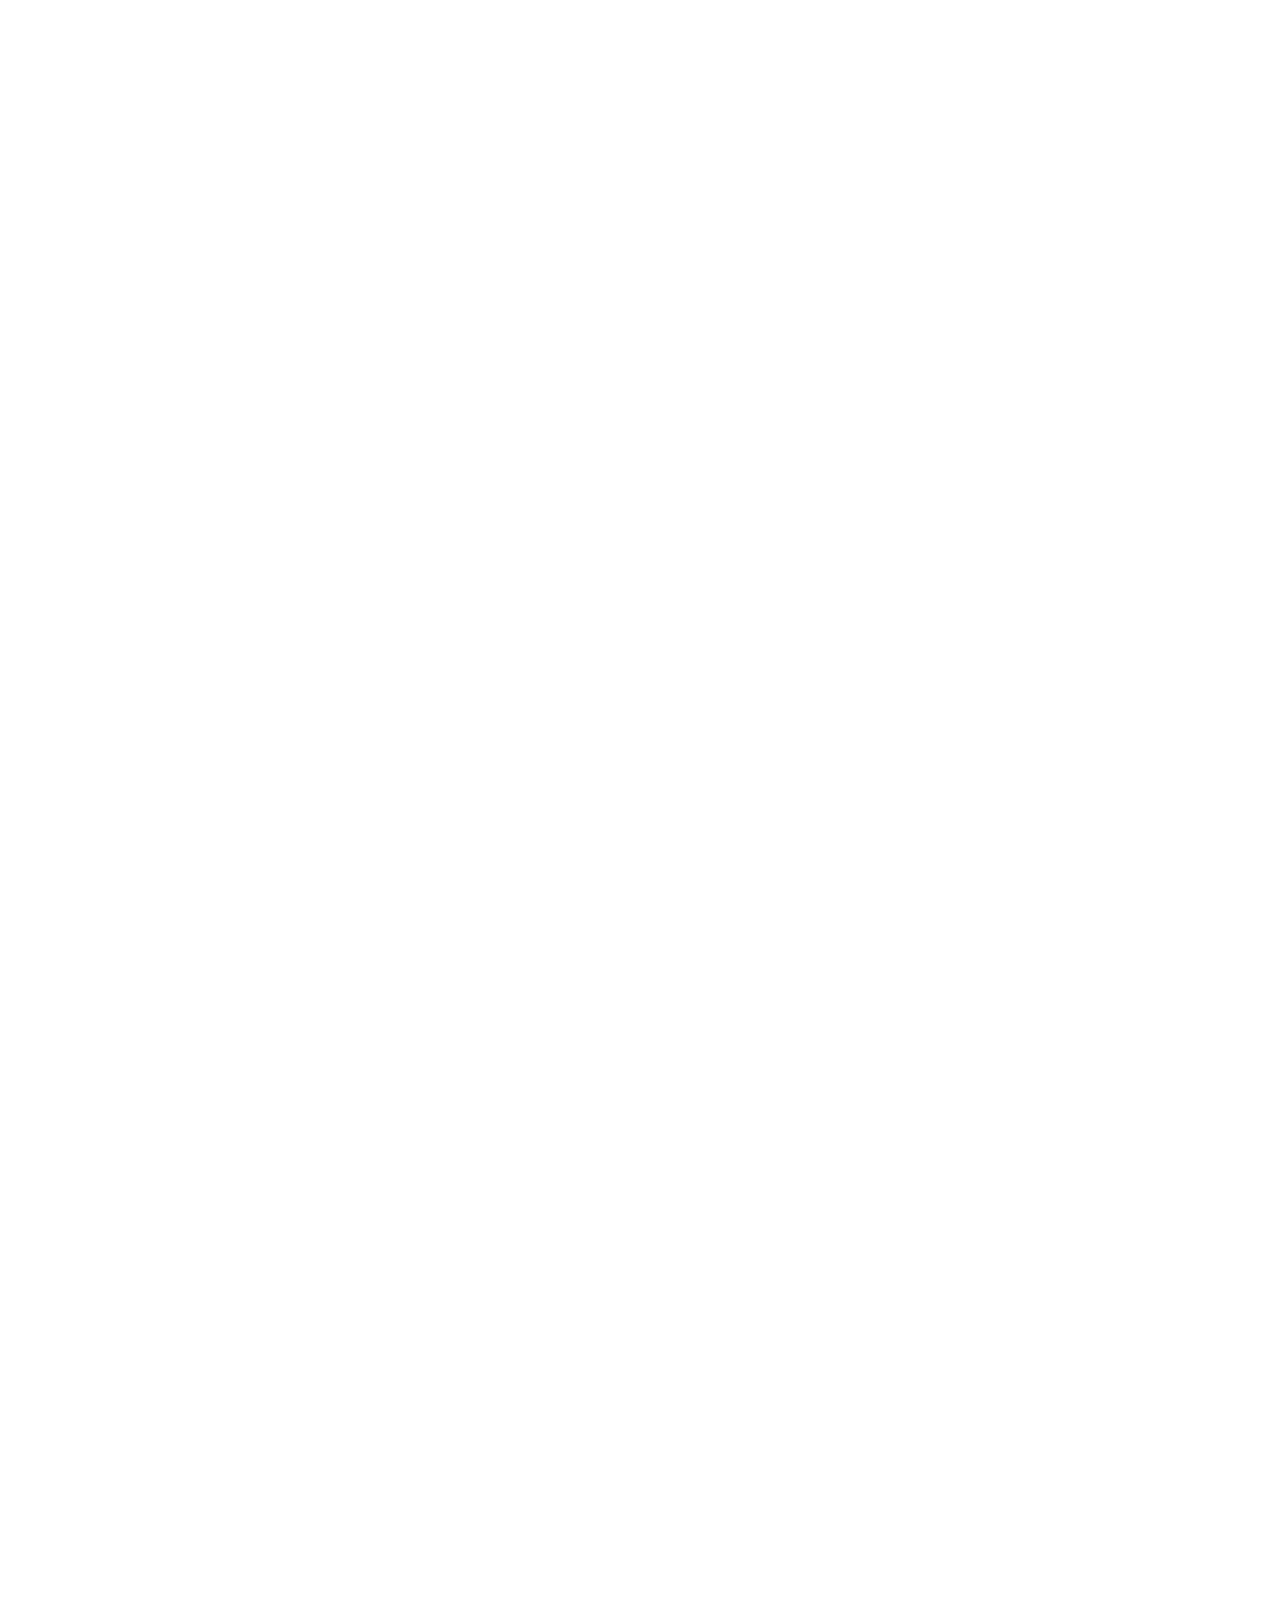
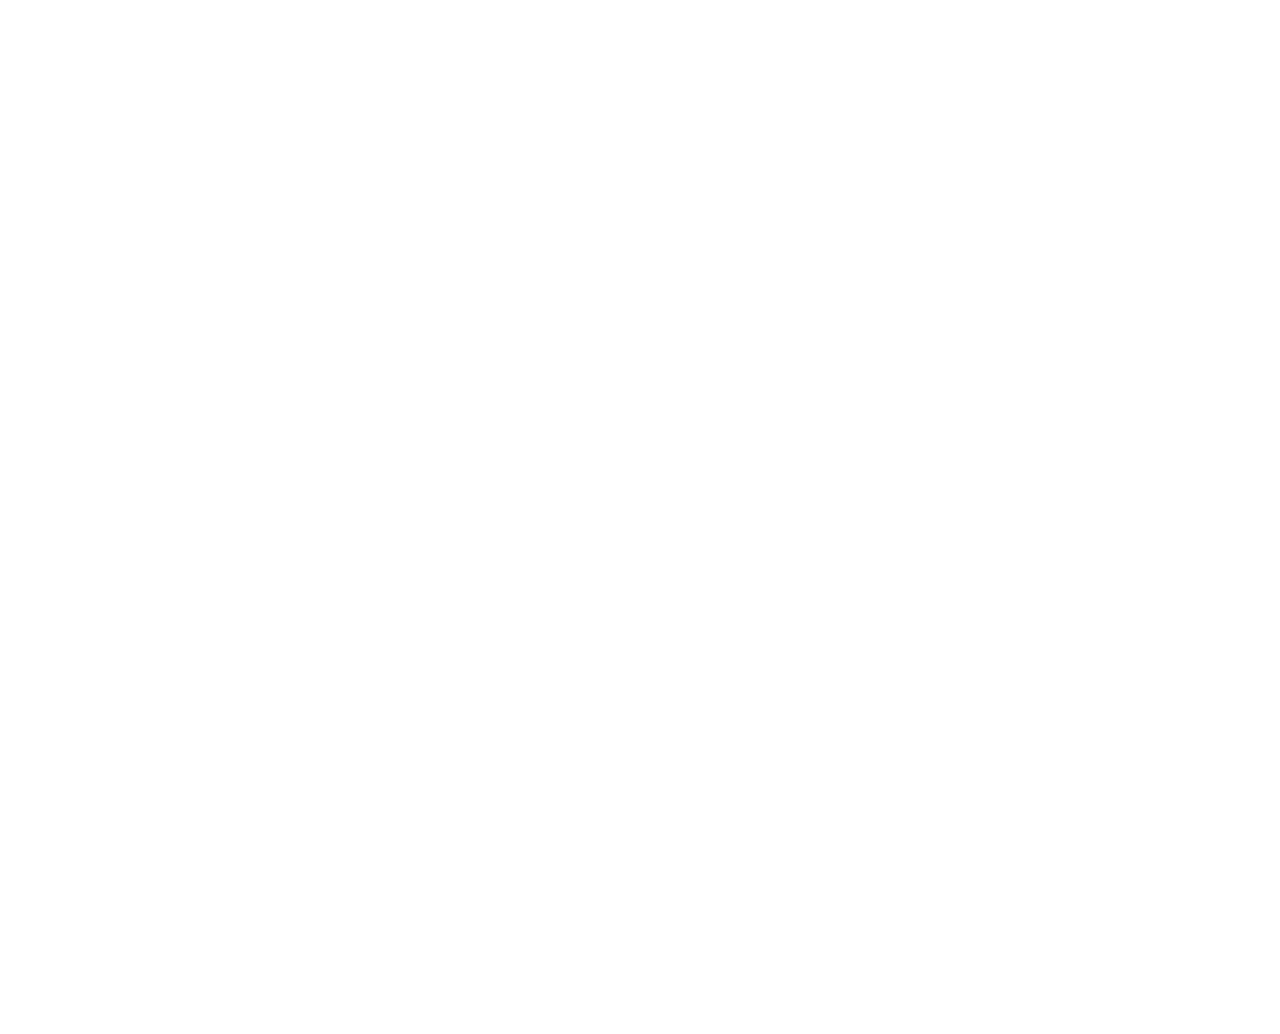
==== commit 9f300a4e: "Merge branch 'main' of github.com:icepick4/nuit-de-l-info2022" ====
--- a/index.html
+++ b/index.html
@@ -8,36 +8,41 @@
     <title>Nuit de l'info 2022</title>
     <script src="scripts/main.js" type="module" defer></script>
     <link rel="stylesheet" href="styles/main.css" />
+    <link rel="shortcut icon" type="image/x-icon" href="assets/icon.ico" />
 </head>
 
-<body>
-
-    <div id="background"></div>
-    <div id="fond"></div>
-    <img class="imgBack" id="img1" src="assets/ghosts/1.svg"></img>
-    <img class="imgBack" id="img2" src="assets/ghosts/2.svg"></img>
-    <img class="imgBack" id="img3" src="assets/ghosts/3.svg"></img>
-    <img class="imgBack" id="img4" src="assets/pacman.svg"></img>
-    <div class="capote-container">
-        <img class="capote" src="./assets/capoteMenu.svg"></img>
-        <img class="capote" src="./assets/capoteMenu.svg"></img>
-        <img class="capote" src="./assets/capoteMenu.svg"></img>
-    </div>
-    <div class="capote-container second">
-        <img class="capote" src="./assets/capoteMenu.svg"></img>
-        <img class="capote" src="./assets/capoteMenu.svg"></img>
-        <img class="capote" src="./assets/capoteMenu.svg"></img>
-    </div>
-    <div id="modal" class="modal">
-        <div class="modal-content">
-            <div class="modal-header">
-                <h2 id="gameOver">Game Over!</h2>
-                <h2>Modal Header</h2>
-                <span class="close" id="close" tabindex="0">&times;</span>
-            </div>
-            <div class="modal-body">
-                <p>Some text in the Modal Body</p>
-            </div>
+<div id="background"></div>
+<div id="fond"></div>
+<img class="imgBack" id="img1" src="assets/ghosts/1.svg"></img>
+<img class="imgBack" id="img2" src="assets/ghosts/2.svg"></img>
+<img class="imgBack" id="img3" src="assets/ghosts/3.svg"></img>
+<img class="imgBack" id="img4" src="assets/ghosts/4.svg"></img>
+<img class="imgBack" id="img5" src="assets/ghosts/5.svg"></img>
+<img class="imgBack" id="img6" src="assets/ghosts/6.svg"></img>
+<img class="imgBack" id="img7" src="assets/ghosts/7.svg"></img>
+<img class="imgBack" id="img8" src="assets/ghosts/8.svg"></img>
+<img class="imgBack" id="img9" src="assets/pacman.svg"></img>
+<img class="imgBack" id="img10" src="assets/pacman.svg"></img>
+<img class="imgBack" id="img11" src="assets/pacman.svg"></img>
+<img class="imgBack" id="img12" src="assets/pacman.svg"></img>
+<div class="capote-container">
+    <img class="capote" src="./assets/capoteMenu.svg"></img>
+    <img class="capote" src="./assets/capoteMenu.svg"></img>
+    <img class="capote" src="./assets/capoteMenu.svg"></img>
+</div>
+<div class="capote-container second">
+    <img class="capote" src="./assets/capoteMenu.svg"></img>
+    <img class="capote" src="./assets/capoteMenu.svg"></img>
+    <img class="capote" src="./assets/capoteMenu.svg"></img>
+</div>
+<div id="modal" class="modal">
+    <div class="modal-content">
+        <div class="modal-header">
+            <h2>Modal Header</h2>
+            <span class="close" id="close">&times;</span>
+        </div>
+        <div class="modal-body">
+            <p>Some text in the Modal Body</p>
         </div>
     </div>
     <div class="content">
@@ -68,6 +73,6 @@
     <footer>
         <p>Press tab to navigate</p>
     </footer>
-</body>
+    </body>
 
 </html>--- a/styles/main.css
+++ b/styles/main.css
@@ -7,8 +7,7 @@
 html {
     height: 100vh;
     width: 100vw;
-    overflow-x: hidden;
-    overflow-y: hidden;
+    overflow: hidden;
 }
 
 * {
@@ -112,196 +111,242 @@
     background-image: url("../assets/settingsButton.svg");
     width: 190px;
     height: 80px;
-}
-
-button {
-    background-color: transparent;
-}
-
-#background {
-    opacity: 0;
-    z-index: -1;
-    height: 100vh;
-    width: 100vw;
-    background-color: #41414198;
-    position: absolute;
-    top: 0;
-    left: 0;
-    transition: opacity 0.2s, z-index 0.2s;
-}
-
-#background.show {
-    opacity: 1;
-    z-index: 1;
-}
-
-/* modal */
-.modal {
-    opacity: 0;
-    z-index: -1;
-    position: absolute;
-    top: -100px;
-    left: 50%;
-    transform: translate(-50%, 0%);
-    border-radius: 15px;
-    border: 2px solid #C5BF38;
-    background-color: white;
-    padding: 2rem;
-    display: flex;
-    flex-direction: column;
-    align-items: center;
-    justify-content: center;
-    gap: 2rem;
-    width: 60vw;
-    transition: opacity 0.8s, z-index 0.2s, top 0.8s;
-}
-
-.modal-content {
-    display: flex;
-    flex-direction: column;
-    align-items: center;
-    justify-content: center;
-    gap: 1rem;
-}
-
-.modal-header {
-    display: flex;
-    flex-flow: column;
-    align-items: center;
-    width: 100%;
-    position: relative;
-}
-
-#gameOver {
-    color: red;
-    font-size: 2rem;
-}
-
-.close {
-    width: 30px;
-    height: 30px;
-    background-color: transparent;
-    border: none;
-    cursor: pointer;
-    position: absolute;
-    top: 0;
-    right: 0;
-    font-size: 3rem;
-    transition: transform 0.2s;
-}
-
-.close:focus,
-.close:hover {
-    outline: none;
-    transform: scale(1.1);
-}
-
-.modal.show {
-    opacity: 1;
-    z-index: 3;
-    top: 150px;
-}
-
-.capote {
-    width: 50px;
-    position: relative;
-    transition: left 0.8s;
-}
-
-.capote:nth-child(1) {
-    left: -50px;
-}
-
-.capote:nth-child(2) {
-    left: -100px;
-}
-
-.capote:nth-child(3) {
-    left: -150px;
-}
-
-.capote.active {
-    left: 0;
-}
-
-.capote-container {
-    transform: rotate(90deg);
-    transform-origin: top left;
-    display: flex;
-    position: absolute;
-    top: 0;
-    left: 30%;
-    z-index: 2;
-}
-
-.capote-container.second {
-    left: 75%;
-}
-
-.imgBack {
-    position: absolute;
-    top: 0;
-    left: 0;
-    width: 200px;
-    z-index: -2;
-}
-
-#fond {
-    backdrop-filter: blur(5px);
-    background-color: rgba(182, 182, 182, 0.2);
-    position: absolute;
-    width: 100vw;
-    height: 100vh;
-    z-index: -1;
-}
-
-#img1 {
-    top: 50px;
-    left: 100px;
-    animation-delay: -50ms;
-}
-
-#img2 {
-    top: 300px;
-    left: 50px;
-    animation-delay: 5000ms;
-}
-
-#img3 {
-    top: 250px;
-    left: 600px;
-    animation-delay: -1240ms;
-}
-
-#img4 {
-    top: 400px;
-    left: 220px;
-    animation-delay: 1000ms;
-}
-
-.imgBack {
-    animation: moove 22s linear infinite;
-    transform-origin: 50% 50%
-}
-
-@keyframes moove {
-    0% {
-        transform: translateX(-50px)
-    }
-
-    25% {
-        transform: translateY(100px)
-    }
-
-    50% {
-        transform: translateX(100px)
-    }
-
-    75% {
-        transform: translateY(-100px)
-    }
-
-    100% {
-        transform: translateX(-50px)
-    }
-}+
+    #settings {
+        background-image: url("../assets/settingsButton.svg");
+        width: 190px;
+        height: 80px;
+    }
+
+    button {
+        background-color: transparent;
+    }
+
+    #background {
+        opacity: 0;
+        z-index: -1;
+        height: 100vh;
+        width: 100vw;
+        background-color: #41414198;
+        position: absolute;
+        top: 0;
+        left: 0;
+        transition: opacity 0.2s, z-index 0.2s;
+    }
+
+    #background.show {
+        opacity: 1;
+        z-index: 1;
+    }
+
+    /* modal */
+    .modal {
+        opacity: 0;
+        z-index: -1;
+        position: absolute;
+        top: -100px;
+        left: 50%;
+        transform: translate(-50%, 0%);
+        border-radius: 15px;
+        border: 2px solid #c5bf38;
+        background-color: white;
+        padding: 2rem;
+        display: flex;
+        flex-direction: column;
+        align-items: center;
+        justify-content: center;
+        gap: 2rem;
+        width: 60vw;
+        transition: opacity 0.8s, z-index 0.2s, top 0.8s;
+    }
+
+    .modal-content {
+        display: flex;
+        flex-direction: column;
+        align-items: center;
+        justify-content: center;
+        gap: 1rem;
+    }
+
+    .modal-header {
+        display: flex;
+        justify-content: space-between;
+        align-items: center;
+        width: 100%;
+        position: relative;
+    }
+
+    #gameOver {
+        color: red;
+        font-size: 2rem;
+    }
+
+    .close {
+        width: 30px;
+        height: 30px;
+        background-color: transparent;
+        border: none;
+        cursor: pointer;
+        position: absolute;
+        top: 0;
+        right: 0;
+        font-size: 3rem;
+    }
+
+    .modal.show {
+        opacity: 1;
+        z-index: 3;
+        top: 150px;
+    }
+
+    .capote {
+        width: 50px;
+        position: relative;
+        transition: left 0.8s;
+    }
+
+    .capote:nth-child(1) {
+        left: -50px;
+    }
+
+    .capote:nth-child(2) {
+        left: -100px;
+    }
+
+    .capote:nth-child(3) {
+        left: -150px;
+    }
+
+    .capote.active {
+        left: 0;
+    }
+
+    .capote-container {
+        transform: rotate(90deg);
+        transform-origin: top left;
+        display: flex;
+        position: absolute;
+        top: 0;
+        left: 30%;
+        z-index: 2;
+    }
+
+    .capote-container.second {
+        left: 75%;
+    }
+
+    .imgBack {
+        position: absolute;
+        top: 0;
+        left: 0;
+        width: 200px;
+        z-index: -2;
+    }
+
+    #fond {
+        backdrop-filter: blur(5px);
+        background-color: rgba(182, 182, 182, 0.2);
+        position: absolute;
+        width: 100vw;
+        height: 100vh;
+        z-index: -1;
+    }
+
+    #img1 {
+        top: 50px;
+        left: 10px;
+        animation-delay: -50ms;
+    }
+
+    #img2 {
+        top: 50px;
+        left: 700px;
+        animation-delay: -4000ms;
+    }
+
+    #img3 {
+        top: 250px;
+        left: 600px;
+        animation-delay: -1240ms;
+    }
+
+    #img4 {
+        top: 400px;
+        left: 220px;
+        animation-delay: -1000ms;
+    }
+
+    #img5 {
+        top: 800px;
+        left: 1020px;
+        animation-delay: -7000ms;
+    }
+
+    #img6 {
+        top: 500px;
+        left: 1220px;
+        animation-delay: -2000ms;
+    }
+
+    #img7 {
+        top: 700px;
+        left: 520px;
+        animation-delay: -12000ms;
+    }
+
+    #img8 {
+        top: 200px;
+        left: 1420px;
+        animation-delay: -3000ms;
+    }
+
+    #img9 {
+        top: 100px;
+        left: 1020px;
+        animation-delay: -1000ms;
+    }
+
+    #img10 {
+        top: 600px;
+        left: 120px;
+        animation-delay: -2000ms;
+    }
+
+    #img11 {
+        top: 500px;
+        left: 820px;
+        animation-delay: -8000ms;
+    }
+
+    #img12 {
+        top: 100px;
+        left: 320px;
+        animation-delay: -10000ms;
+    }
+
+    .imgBack {
+        animation: moove 22s linear infinite;
+        transform-origin: 50% 50%;
+    }
+
+    @keyframes moove {
+        0% {
+            transform: translateX(-50px);
+        }
+
+        25% {
+            transform: translateY(100px);
+        }
+
+        50% {
+            transform: translateX(100px);
+        }
+
+        75% {
+            transform: translateY(-100px);
+        }
+
+        100% {
+            transform: translateX(-50px);
+        }
+    }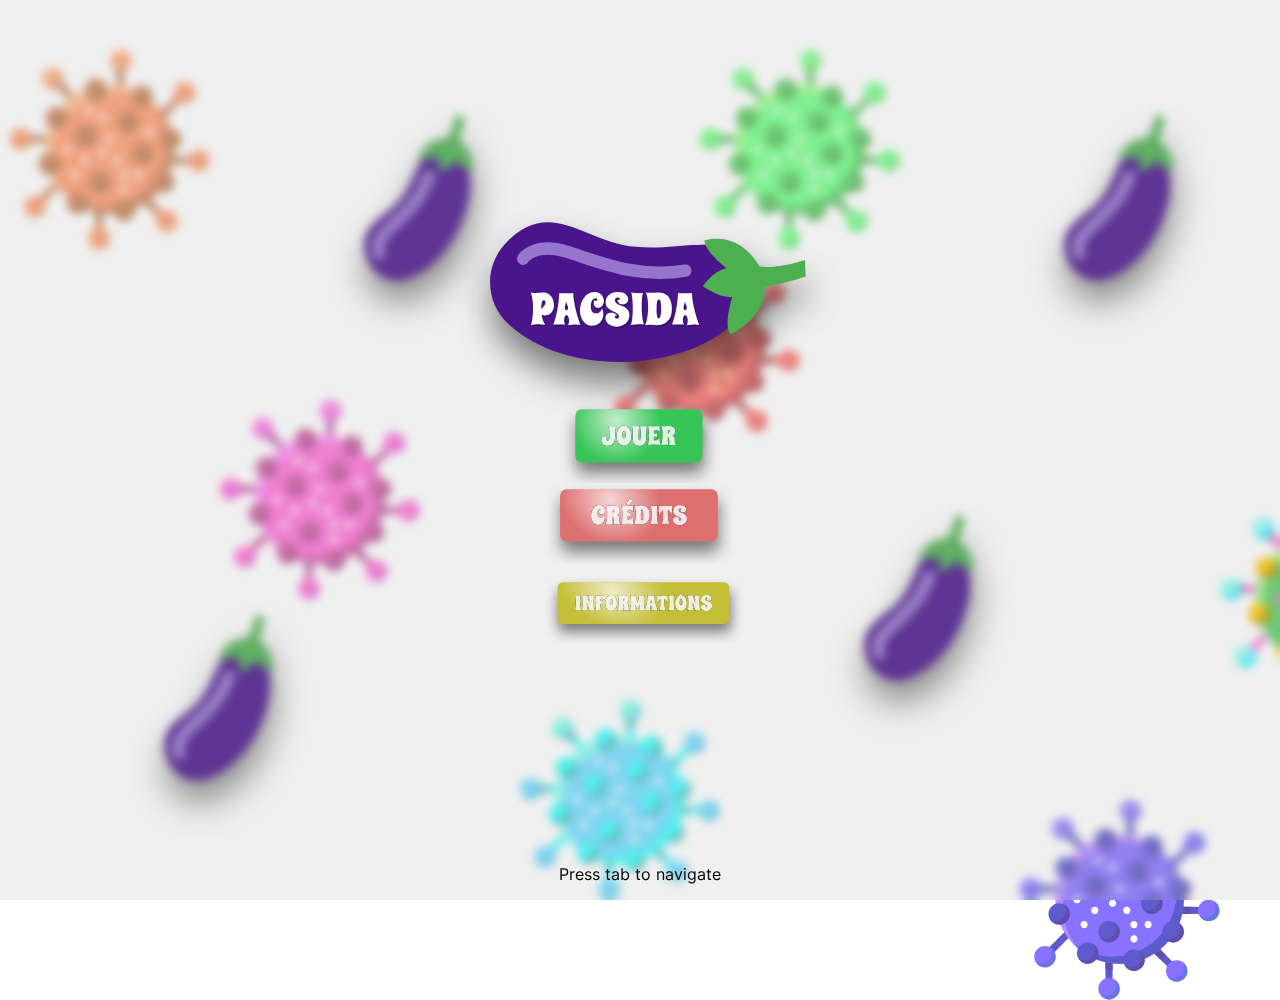
==== commit 57200252: "update" ====
--- a/index.html
+++ b/index.html
@@ -11,38 +11,43 @@
     <link rel="shortcut icon" type="image/x-icon" href="assets/icon.ico" />
 </head>
 
-<div id="background"></div>
-<div id="fond"></div>
-<img class="imgBack" id="img1" src="assets/ghosts/1.svg"></img>
-<img class="imgBack" id="img2" src="assets/ghosts/2.svg"></img>
-<img class="imgBack" id="img3" src="assets/ghosts/3.svg"></img>
-<img class="imgBack" id="img4" src="assets/ghosts/4.svg"></img>
-<img class="imgBack" id="img5" src="assets/ghosts/5.svg"></img>
-<img class="imgBack" id="img6" src="assets/ghosts/6.svg"></img>
-<img class="imgBack" id="img7" src="assets/ghosts/7.svg"></img>
-<img class="imgBack" id="img8" src="assets/ghosts/8.svg"></img>
-<img class="imgBack" id="img9" src="assets/pacman.svg"></img>
-<img class="imgBack" id="img10" src="assets/pacman.svg"></img>
-<img class="imgBack" id="img11" src="assets/pacman.svg"></img>
-<img class="imgBack" id="img12" src="assets/pacman.svg"></img>
-<div class="capote-container">
-    <img class="capote" src="./assets/capoteMenu.svg"></img>
-    <img class="capote" src="./assets/capoteMenu.svg"></img>
-    <img class="capote" src="./assets/capoteMenu.svg"></img>
-</div>
-<div class="capote-container second">
-    <img class="capote" src="./assets/capoteMenu.svg"></img>
-    <img class="capote" src="./assets/capoteMenu.svg"></img>
-    <img class="capote" src="./assets/capoteMenu.svg"></img>
-</div>
-<div id="modal" class="modal">
-    <div class="modal-content">
-        <div class="modal-header">
-            <h2>Modal Header</h2>
-            <span class="close" id="close">&times;</span>
-        </div>
-        <div class="modal-body">
-            <p>Some text in the Modal Body</p>
+<body>
+
+    <div id="background"></div>
+    <div id="fond"></div>
+    <img class="imgBack" id="img1" src="assets/ghosts/1.svg"></img>
+    <img class="imgBack" id="img2" src="assets/ghosts/2.svg"></img>
+    <img class="imgBack" id="img3" src="assets/ghosts/3.svg"></img>
+    <img class="imgBack" id="img4" src="assets/ghosts/4.svg"></img>
+    <img class="imgBack" id="img5" src="assets/ghosts/5.svg"></img>
+    <img class="imgBack" id="img6" src="assets/ghosts/6.svg"></img>
+    <img class="imgBack" id="img7" src="assets/ghosts/7.svg"></img>
+    <img class="imgBack" id="img8" src="assets/ghosts/8.svg"></img>
+    <img class="imgBack" id="img9" src="assets/pacman.svg"></img>
+    <img class="imgBack" id="img10" src="assets/pacman.svg"></img>
+    <img class="imgBack" id="img11" src="assets/pacman.svg"></img>
+    <img class="imgBack" id="img12" src="assets/pacman.svg"></img>
+    <div class="capote-container">
+        <img class="capote" src="./assets/capoteMenu.svg"></img>
+        <img class="capote" src="./assets/capoteMenu.svg"></img>
+        <img class="capote" src="./assets/capoteMenu.svg"></img>
+    </div>
+    <div class="capote-container second">
+        <img class="capote" src="./assets/capoteMenu.svg"></img>
+        <img class="capote" src="./assets/capoteMenu.svg"></img>
+        <img class="capote" src="./assets/capoteMenu.svg"></img>
+    </div>
+    <div id="modal" class="modal">
+        <div class="modal-content">
+            <div class="modal-header">
+                <h2>Modal Header</h2>
+                <span class="close" id="close">&times;</span>
+            </div>
+            <div class="modal-body">
+                <p>Some text in the Modal Body</p>
+            </div>
+
+
         </div>
     </div>
     <div class="content">
@@ -73,6 +78,6 @@
     <footer>
         <p>Press tab to navigate</p>
     </footer>
-    </body>
+</body>
 
 </html>--- a/styles/main.css
+++ b/styles/main.css
@@ -111,242 +111,237 @@
     background-image: url("../assets/settingsButton.svg");
     width: 190px;
     height: 80px;
-
-    #settings {
-        background-image: url("../assets/settingsButton.svg");
-        width: 190px;
-        height: 80px;
-    }
-
-    button {
-        background-color: transparent;
-    }
-
-    #background {
-        opacity: 0;
-        z-index: -1;
-        height: 100vh;
-        width: 100vw;
-        background-color: #41414198;
-        position: absolute;
-        top: 0;
-        left: 0;
-        transition: opacity 0.2s, z-index 0.2s;
-    }
-
-    #background.show {
-        opacity: 1;
-        z-index: 1;
-    }
-
-    /* modal */
-    .modal {
-        opacity: 0;
-        z-index: -1;
-        position: absolute;
-        top: -100px;
-        left: 50%;
-        transform: translate(-50%, 0%);
-        border-radius: 15px;
-        border: 2px solid #c5bf38;
-        background-color: white;
-        padding: 2rem;
-        display: flex;
-        flex-direction: column;
-        align-items: center;
-        justify-content: center;
-        gap: 2rem;
-        width: 60vw;
-        transition: opacity 0.8s, z-index 0.2s, top 0.8s;
-    }
-
-    .modal-content {
-        display: flex;
-        flex-direction: column;
-        align-items: center;
-        justify-content: center;
-        gap: 1rem;
-    }
-
-    .modal-header {
-        display: flex;
-        justify-content: space-between;
-        align-items: center;
-        width: 100%;
-        position: relative;
-    }
-
-    #gameOver {
-        color: red;
-        font-size: 2rem;
-    }
-
-    .close {
-        width: 30px;
-        height: 30px;
-        background-color: transparent;
-        border: none;
-        cursor: pointer;
-        position: absolute;
-        top: 0;
-        right: 0;
-        font-size: 3rem;
-    }
-
-    .modal.show {
-        opacity: 1;
-        z-index: 3;
-        top: 150px;
-    }
-
-    .capote {
-        width: 50px;
-        position: relative;
-        transition: left 0.8s;
-    }
-
-    .capote:nth-child(1) {
-        left: -50px;
-    }
-
-    .capote:nth-child(2) {
-        left: -100px;
-    }
-
-    .capote:nth-child(3) {
-        left: -150px;
-    }
-
-    .capote.active {
-        left: 0;
-    }
-
-    .capote-container {
-        transform: rotate(90deg);
-        transform-origin: top left;
-        display: flex;
-        position: absolute;
-        top: 0;
-        left: 30%;
-        z-index: 2;
-    }
-
-    .capote-container.second {
-        left: 75%;
-    }
-
-    .imgBack {
-        position: absolute;
-        top: 0;
-        left: 0;
-        width: 200px;
-        z-index: -2;
-    }
-
-    #fond {
-        backdrop-filter: blur(5px);
-        background-color: rgba(182, 182, 182, 0.2);
-        position: absolute;
-        width: 100vw;
-        height: 100vh;
-        z-index: -1;
-    }
-
-    #img1 {
-        top: 50px;
-        left: 10px;
-        animation-delay: -50ms;
-    }
-
-    #img2 {
-        top: 50px;
-        left: 700px;
-        animation-delay: -4000ms;
-    }
-
-    #img3 {
-        top: 250px;
-        left: 600px;
-        animation-delay: -1240ms;
-    }
-
-    #img4 {
-        top: 400px;
-        left: 220px;
-        animation-delay: -1000ms;
-    }
-
-    #img5 {
-        top: 800px;
-        left: 1020px;
-        animation-delay: -7000ms;
-    }
-
-    #img6 {
-        top: 500px;
-        left: 1220px;
-        animation-delay: -2000ms;
-    }
-
-    #img7 {
-        top: 700px;
-        left: 520px;
-        animation-delay: -12000ms;
-    }
-
-    #img8 {
-        top: 200px;
-        left: 1420px;
-        animation-delay: -3000ms;
-    }
-
-    #img9 {
-        top: 100px;
-        left: 1020px;
-        animation-delay: -1000ms;
-    }
-
-    #img10 {
-        top: 600px;
-        left: 120px;
-        animation-delay: -2000ms;
-    }
-
-    #img11 {
-        top: 500px;
-        left: 820px;
-        animation-delay: -8000ms;
-    }
-
-    #img12 {
-        top: 100px;
-        left: 320px;
-        animation-delay: -10000ms;
-    }
-
-    .imgBack {
-        animation: moove 22s linear infinite;
-        transform-origin: 50% 50%;
-    }
-
-    @keyframes moove {
-        0% {
-            transform: translateX(-50px);
-        }
-
-        25% {
-            transform: translateY(100px);
-        }
-
-        50% {
-            transform: translateX(100px);
-        }
-
-        75% {
-            transform: translateY(-100px);
-        }
-
-        100% {
-            transform: translateX(-50px);
-        }
-    }+}
+
+button {
+    background-color: transparent;
+}
+
+#background {
+    opacity: 0;
+    z-index: -1;
+    height: 100vh;
+    width: 100vw;
+    background-color: #41414198;
+    position: absolute;
+    top: 0;
+    left: 0;
+    transition: opacity 0.2s, z-index 0.2s;
+}
+
+#background.show {
+    opacity: 1;
+    z-index: 1;
+}
+
+/* modal */
+.modal {
+    opacity: 0;
+    z-index: -1;
+    position: absolute;
+    top: -100px;
+    left: 50%;
+    transform: translate(-50%, 0%);
+    border-radius: 15px;
+    border: 2px solid #c5bf38;
+    background-color: white;
+    padding: 2rem;
+    display: flex;
+    flex-direction: column;
+    align-items: center;
+    justify-content: center;
+    gap: 2rem;
+    width: 60vw;
+    transition: opacity 0.8s, z-index 0.2s, top 0.8s;
+}
+
+.modal-content {
+    display: flex;
+    flex-direction: column;
+    align-items: center;
+    justify-content: center;
+    gap: 1rem;
+}
+
+.modal-header {
+    display: flex;
+    justify-content: space-between;
+    align-items: center;
+    width: 100%;
+    position: relative;
+}
+
+#gameOver {
+    color: red;
+    font-size: 2rem;
+}
+
+.close {
+    width: 30px;
+    height: 30px;
+    background-color: transparent;
+    border: none;
+    cursor: pointer;
+    position: absolute;
+    top: 0;
+    right: 0;
+    font-size: 3rem;
+}
+
+.modal.show {
+    opacity: 1;
+    z-index: 3;
+    top: 150px;
+}
+
+.capote {
+    width: 50px;
+    position: relative;
+    transition: left 0.8s;
+}
+
+.capote:nth-child(1) {
+    left: -50px;
+}
+
+.capote:nth-child(2) {
+    left: -100px;
+}
+
+.capote:nth-child(3) {
+    left: -150px;
+}
+
+.capote.active {
+    left: 0;
+}
+
+.capote-container {
+    transform: rotate(90deg);
+    transform-origin: top left;
+    display: flex;
+    position: absolute;
+    top: 0;
+    left: 30%;
+    z-index: 2;
+}
+
+.capote-container.second {
+    left: 75%;
+}
+
+.imgBack {
+    position: absolute;
+    top: 0;
+    left: 0;
+    width: 200px;
+    z-index: -2;
+}
+
+#fond {
+    backdrop-filter: blur(5px);
+    background-color: rgba(182, 182, 182, 0.2);
+    position: absolute;
+    width: 100vw;
+    height: 100vh;
+    z-index: -1;
+}
+
+#img1 {
+    top: 50px;
+    left: 10px;
+    animation-delay: -50ms;
+}
+
+#img2 {
+    top: 50px;
+    left: 700px;
+    animation-delay: -4000ms;
+}
+
+#img3 {
+    top: 250px;
+    left: 600px;
+    animation-delay: -1240ms;
+}
+
+#img4 {
+    top: 400px;
+    left: 220px;
+    animation-delay: -1000ms;
+}
+
+#img5 {
+    top: 800px;
+    left: 1020px;
+    animation-delay: -7000ms;
+}
+
+#img6 {
+    top: 500px;
+    left: 1220px;
+    animation-delay: -2000ms;
+}
+
+#img7 {
+    top: 700px;
+    left: 520px;
+    animation-delay: -12000ms;
+}
+
+#img8 {
+    top: 200px;
+    left: 1420px;
+    animation-delay: -3000ms;
+}
+
+#img9 {
+    top: 100px;
+    left: 1020px;
+    animation-delay: -1000ms;
+}
+
+#img10 {
+    top: 600px;
+    left: 120px;
+    animation-delay: -2000ms;
+}
+
+#img11 {
+    top: 500px;
+    left: 820px;
+    animation-delay: -8000ms;
+}
+
+#img12 {
+    top: 100px;
+    left: 320px;
+    animation-delay: -10000ms;
+}
+
+.imgBack {
+    animation: moove 22s linear infinite;
+    transform-origin: 50% 50%;
+}
+
+@keyframes moove {
+    0% {
+        transform: translateX(-50px);
+    }
+
+    25% {
+        transform: translateY(100px);
+    }
+
+    50% {
+        transform: translateX(100px);
+    }
+
+    75% {
+        transform: translateY(-100px);
+    }
+
+    100% {
+        transform: translateX(-50px);
+    }
+}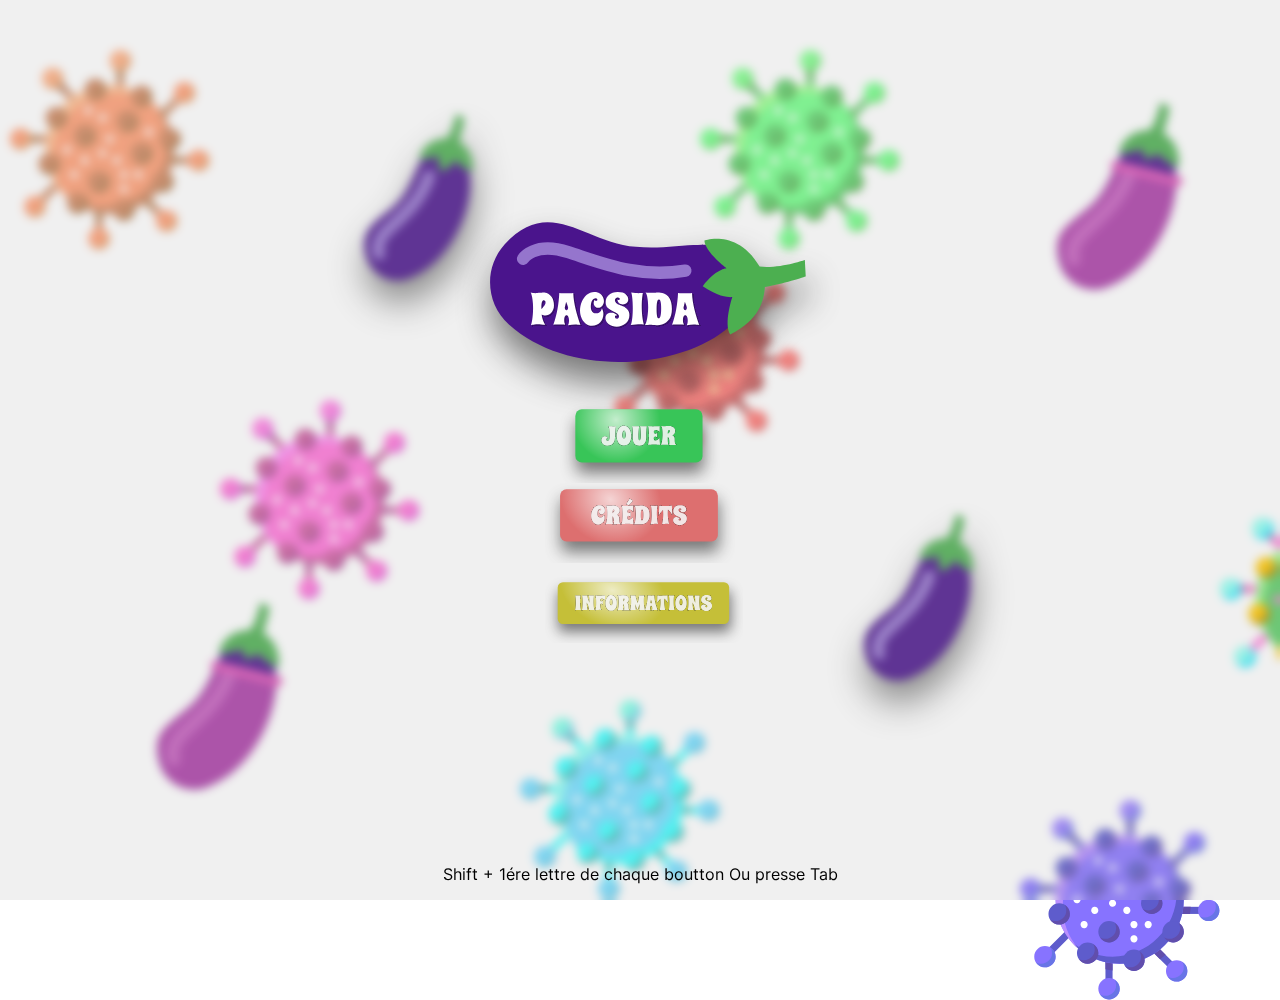
==== commit 45d8dd32: "end commit" ====
--- a/index.html
+++ b/index.html
@@ -23,8 +23,8 @@
     <img class="imgBack" id="img6" src="assets/ghosts/6.svg"></img>
     <img class="imgBack" id="img7" src="assets/ghosts/7.svg"></img>
     <img class="imgBack" id="img8" src="assets/ghosts/8.svg"></img>
-    <img class="imgBack" id="img9" src="assets/pacman.svg"></img>
-    <img class="imgBack" id="img10" src="assets/pacman.svg"></img>
+    <img class="imgBack" id="img9" src="assets/protected.svg"></img>
+    <img class="imgBack" id="img10" src="assets/protected.svg"></img>
     <img class="imgBack" id="img11" src="assets/pacman.svg"></img>
     <img class="imgBack" id="img12" src="assets/pacman.svg"></img>
     <div class="capote-container">
@@ -76,7 +76,7 @@
         <img id="pacmanCapote" src="assets/pacmanCapote.svg" />
     </div>
     <footer>
-        <p>Press tab to navigate</p>
+        <p>Shift + 1ére lettre de chaque boutton Ou presse Tab</p>
     </footer>
 </body>
 
